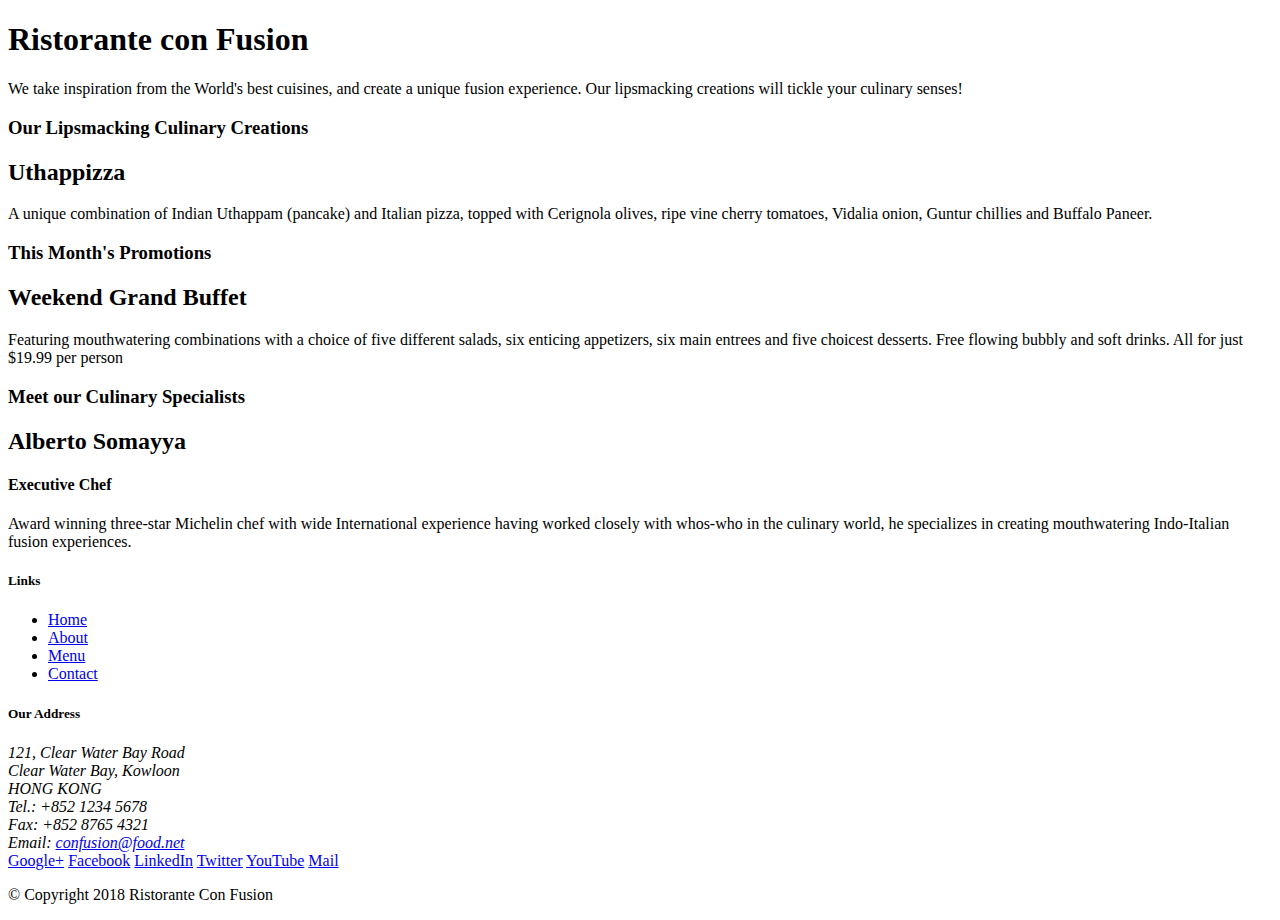
==== index.html @ 54674c80 "first commit" ====
<!DOCTYPE html>
<html lang="en">

<head>
    <title>Ristorante Con Fusion</title>
</head>

<body>

    <header>
        <div>
            <div>
                <div>
                    <h1>Ristorante con Fusion</h1>
                    <p>We take inspiration from the World's best cuisines, and create a unique fusion experience. Our lipsmacking creations will tickle your culinary senses!</p>
                </div>
                <div>
                </div>
            </div>
        </div>
    </header>

    <div>
        <div>
            <div>
                <h3>Our Lipsmacking Culinary Creations</h3>
            </div>
            <div>
                <h2>Uthappizza</h2>
                <p>A unique combination of Indian Uthappam (pancake) and Italian pizza, topped with Cerignola olives, ripe vine cherry tomatoes, Vidalia onion, Guntur chillies and Buffalo Paneer.</p>
            </div>
        </div>


        <div>
            <div>
                <h3>This Month's Promotions</h3>
            </div>
            <div>
                <h2>Weekend Grand Buffet</h2>
                <p>Featuring mouthwatering combinations with a choice of five different salads, six enticing appetizers, six main entrees and five choicest desserts. Free flowing bubbly and soft drinks. All for just $19.99 per person </p>
            </div>
        </div>

        <div>
            <div>
                <h3>Meet our Culinary Specialists</h3>
            </div>
            <div>
                <h2>Alberto Somayya</h2>
                <h4>Executive Chef</h4>
                <p>Award winning three-star Michelin chef with wide International experience having worked closely with whos-who in the culinary world, he specializes in creating mouthwatering Indo-Italian fusion experiences. </p>
            </div>
        </div>
    </div>

    <footer>
        <div>
            <div>             
                <div>
                    <h5>Links</h5>
                    <ul>
                        <li><a href="#">Home</a></li>
                        <li><a href="#">About</a></li>
                        <li><a href="#">Menu</a></li>
                        <li><a href="#">Contact</a></li>
                    </ul>
                </div>
                <div>
                    <h5>Our Address</h5>
                    <address>
		              121, Clear Water Bay Road<br>
		              Clear Water Bay, Kowloon<br>
		              HONG KONG<br>
		              Tel.: +852 1234 5678<br>
		              Fax: +852 8765 4321<br>
		              Email: <a href="mailto:confusion@food.net">confusion@food.net</a>
		           </address>
                </div>
                <div>
                    <div>
                        <a href="http://google.com/+">Google+</a>
                        <a href="http://www.facebook.com/profile.php?id=">Facebook</a>
                        <a href="http://www.linkedin.com/in/">LinkedIn</a>
                        <a href="http://twitter.com/">Twitter</a>
                        <a href="http://youtube.com/">YouTube</a>
                        <a href="mailto:">Mail</a>
                    </div>
                </div>
           </div>
           <div>             
                <div>
                    <p>© Copyright 2018 Ristorante Con Fusion</p>
                </div>
           </div>
        </div>
    </footer>

</body>

</html>
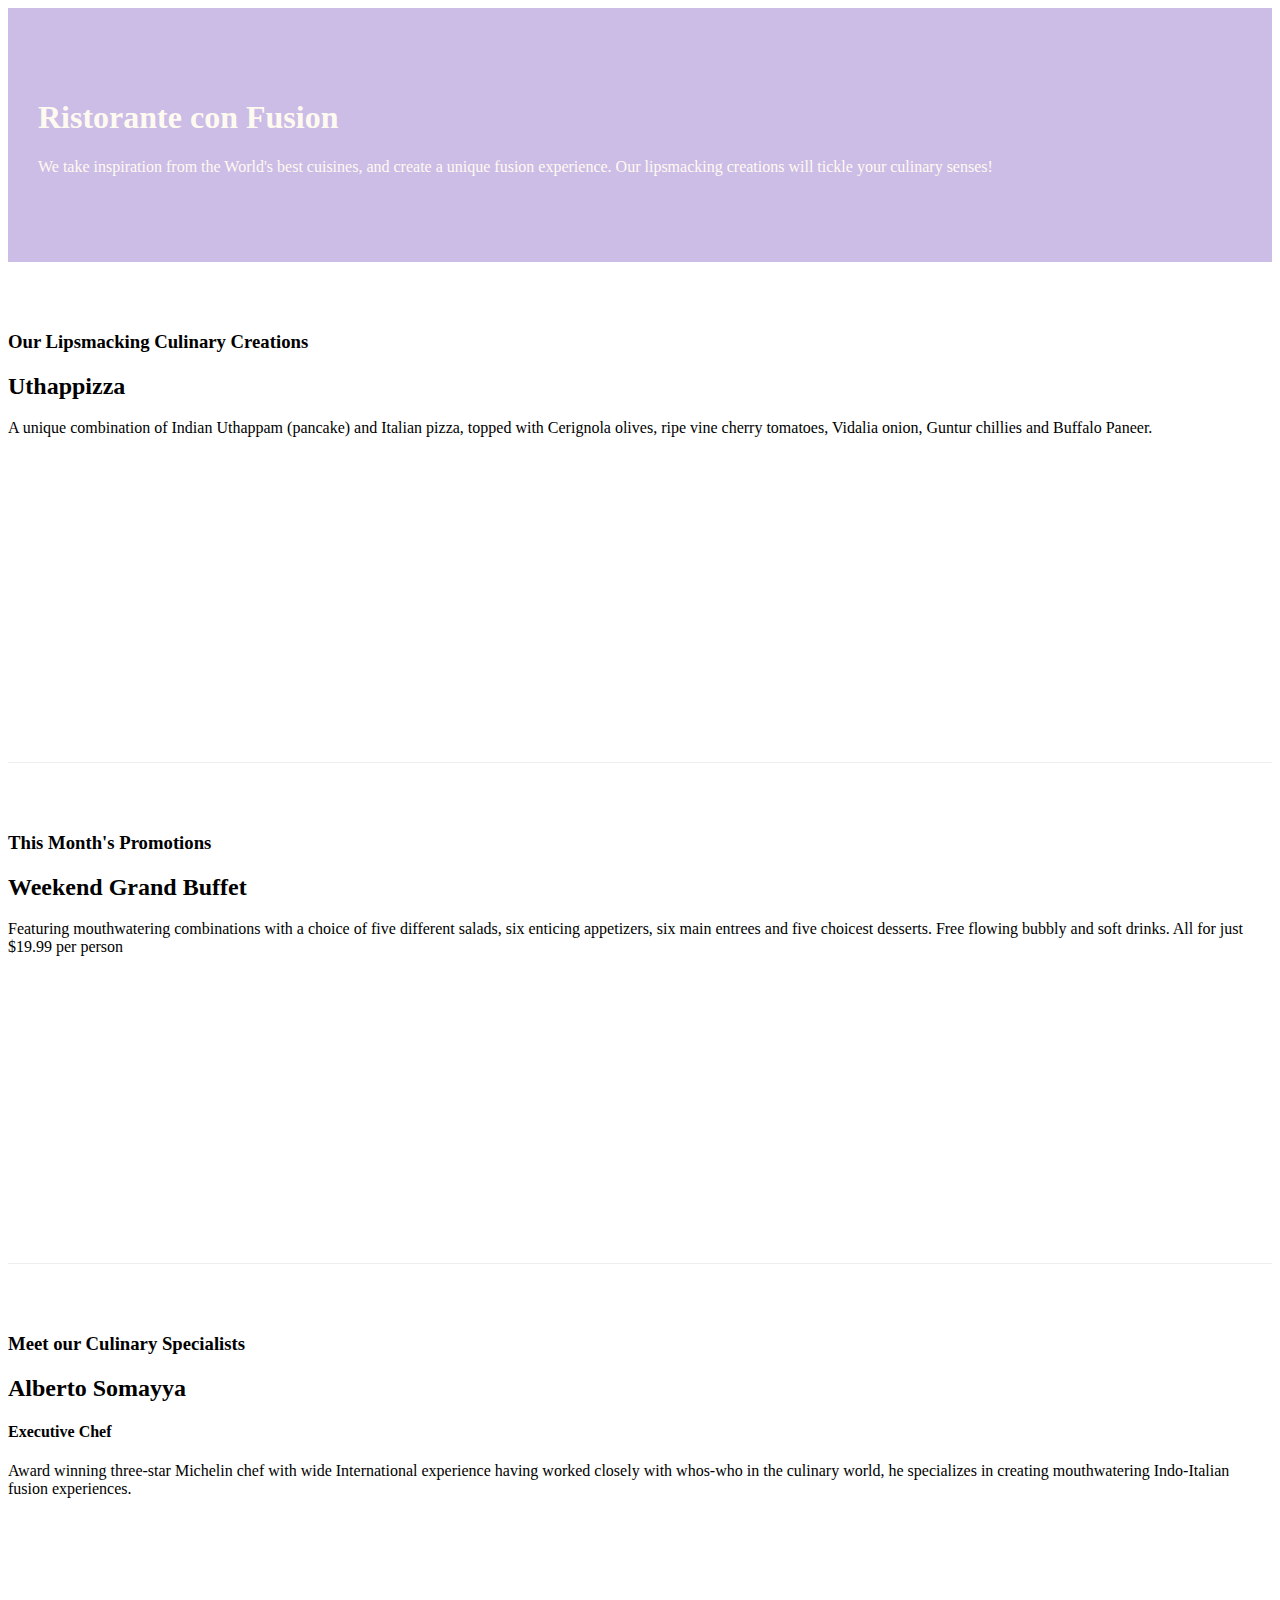
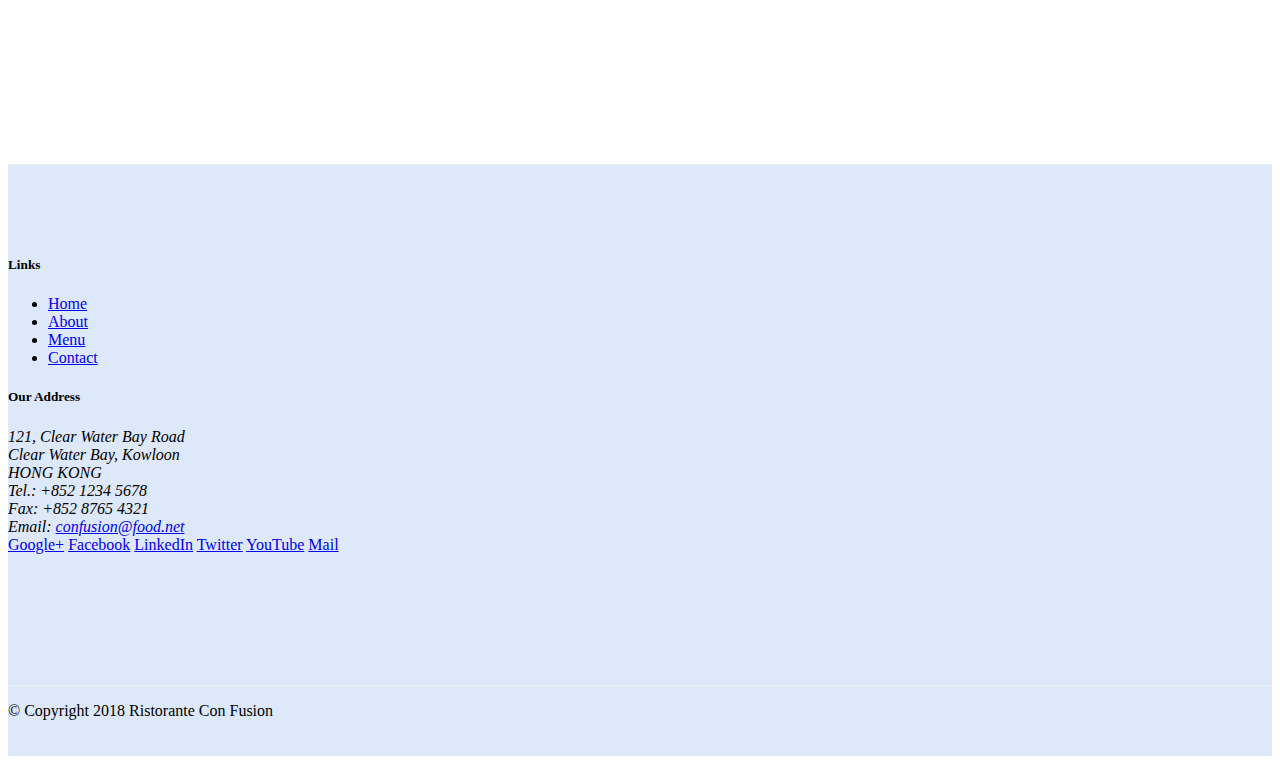
==== commit e379a857: "bootstrap grid tut - part 2 finished" ====
--- a/index.html
+++ b/index.html
@@ -1,101 +1,131 @@
 <!DOCTYPE html>
 <html lang="en">
+  <head>
+    <!-- Required meta tags always come first -->
+    <meta charset="utf-8" />
+    <meta
+      name="viewport"
+      content="width=device-width, initial-scale=1, shrink-to-fit=no"
+    />
+    <meta http-equiv="x-ua-compatible" content="ie=edge" />
 
-<head>
+    <!-- Bootstrap CSS -->
+    <link
+      rel="stylesheet"
+      href="node_modules/bootstrap/dist/css/bootstrap.min.css"
+    />
+    <link rel="stylesheet" href="/css/styles.css" />
     <title>Ristorante Con Fusion</title>
-</head>
+  </head>
 
-<body>
-
-    <header>
-        <div>
-            <div>
-                <div>
-                    <h1>Ristorante con Fusion</h1>
-                    <p>We take inspiration from the World's best cuisines, and create a unique fusion experience. Our lipsmacking creations will tickle your culinary senses!</p>
-                </div>
-                <div>
-                </div>
-            </div>
+  <body>
+    <header class="jumbotron">
+      <div class="container">
+        <div class="row row-header">
+          <div class="col-12 col-sm-6">
+            <h1>Ristorante con Fusion</h1>
+            <p>
+              We take inspiration from the World's best cuisines, and create a
+              unique fusion experience. Our lipsmacking creations will tickle
+              your culinary senses!
+            </p>
+          </div>
+          <div class="col-12 col-sm"></div>
         </div>
+      </div>
     </header>
 
-    <div>
-        <div>
-            <div>
-                <h3>Our Lipsmacking Culinary Creations</h3>
-            </div>
-            <div>
-                <h2>Uthappizza</h2>
-                <p>A unique combination of Indian Uthappam (pancake) and Italian pizza, topped with Cerignola olives, ripe vine cherry tomatoes, Vidalia onion, Guntur chillies and Buffalo Paneer.</p>
-            </div>
+    <div class="container">
+      <div class="row row-content align-items-center">
+        <div class="col-12 col-sm-4 order-sm-last col-md-3">
+          <h3>Our Lipsmacking Culinary Creations</h3>
         </div>
+        <div class="col col-sm order-sm-first col-md">
+          <h2>Uthappizza</h2>
+          <p>
+            A unique combination of Indian Uthappam (pancake) and Italian pizza,
+            topped with Cerignola olives, ripe vine cherry tomatoes, Vidalia
+            onion, Guntur chillies and Buffalo Paneer.
+          </p>
+        </div>
+      </div>
 
+      <div class="row row-content align-items-center">
+        <div class="col-12 col-sm-4 col-md-3">
+          <h3>This Month's Promotions</h3>
+        </div>
+        <div class="col col-sm col-md">
+          <h2>Weekend Grand Buffet</h2>
+          <p>
+            Featuring mouthwatering combinations with a choice of five different
+            salads, six enticing appetizers, six main entrees and five choicest
+            desserts. Free flowing bubbly and soft drinks. All for just $19.99
+            per person
+          </p>
+        </div>
+      </div>
 
-        <div>
-            <div>
-                <h3>This Month's Promotions</h3>
-            </div>
-            <div>
-                <h2>Weekend Grand Buffet</h2>
-                <p>Featuring mouthwatering combinations with a choice of five different salads, six enticing appetizers, six main entrees and five choicest desserts. Free flowing bubbly and soft drinks. All for just $19.99 per person </p>
-            </div>
+      <div class="row row-content align-items-center">
+        <div class="col-12 col-sm-4 order-sm-last col-md-3">
+          <h3>Meet our Culinary Specialists</h3>
         </div>
-
-        <div>
-            <div>
-                <h3>Meet our Culinary Specialists</h3>
-            </div>
-            <div>
-                <h2>Alberto Somayya</h2>
-                <h4>Executive Chef</h4>
-                <p>Award winning three-star Michelin chef with wide International experience having worked closely with whos-who in the culinary world, he specializes in creating mouthwatering Indo-Italian fusion experiences. </p>
-            </div>
+        <div class="col col-sm order-sm-first col-md">
+          <h2>Alberto Somayya</h2>
+          <h4>Executive Chef</h4>
+          <p>
+            Award winning three-star Michelin chef with wide International
+            experience having worked closely with whos-who in the culinary
+            world, he specializes in creating mouthwatering Indo-Italian fusion
+            experiences.
+          </p>
         </div>
+      </div>
     </div>
 
-    <footer>
-        <div>
-            <div>             
-                <div>
-                    <h5>Links</h5>
-                    <ul>
-                        <li><a href="#">Home</a></li>
-                        <li><a href="#">About</a></li>
-                        <li><a href="#">Menu</a></li>
-                        <li><a href="#">Contact</a></li>
-                    </ul>
-                </div>
-                <div>
-                    <h5>Our Address</h5>
-                    <address>
-		              121, Clear Water Bay Road<br>
-		              Clear Water Bay, Kowloon<br>
-		              HONG KONG<br>
-		              Tel.: +852 1234 5678<br>
-		              Fax: +852 8765 4321<br>
-		              Email: <a href="mailto:confusion@food.net">confusion@food.net</a>
-		           </address>
-                </div>
-                <div>
-                    <div>
-                        <a href="http://google.com/+">Google+</a>
-                        <a href="http://www.facebook.com/profile.php?id=">Facebook</a>
-                        <a href="http://www.linkedin.com/in/">LinkedIn</a>
-                        <a href="http://twitter.com/">Twitter</a>
-                        <a href="http://youtube.com/">YouTube</a>
-                        <a href="mailto:">Mail</a>
-                    </div>
-                </div>
-           </div>
-           <div>             
-                <div>
-                    <p>© Copyright 2018 Ristorante Con Fusion</p>
-                </div>
-           </div>
+    <footer class="footer">
+      <div class="container">
+        <div class="row row-content">
+          <div class="col-4 offset-1 col-sm-2">
+            <h5>Links</h5>
+            <ul class="list-unstyled">
+              <li><a href="#">Home</a></li>
+              <li><a href="#">About</a></li>
+              <li><a href="#">Menu</a></li>
+              <li><a href="#">Contact</a></li>
+            </ul>
+          </div>
+          <div class="col-7 col-sm-5">
+            <h5>Our Address</h5>
+            <address>
+              121, Clear Water Bay Road<br />
+              Clear Water Bay, Kowloon<br />
+              HONG KONG<br />
+              Tel.: +852 1234 5678<br />
+              Fax: +852 8765 4321<br />
+              Email: <a href="mailto:confusion@food.net">confusion@food.net</a>
+            </address>
+          </div>
+          <div class="col-12 col-sm-4 align-self-center">
+            <div class="text-center">
+              <a href="http://google.com/+">Google+</a>
+              <a href="http://www.facebook.com/profile.php?id=">Facebook</a>
+              <a href="http://www.linkedin.com/in/">LinkedIn</a>
+              <a href="http://twitter.com/">Twitter</a>
+              <a href="http://youtube.com/">YouTube</a>
+              <a href="mailto:">Mail</a>
+            </div>
+          </div>
         </div>
+        <div class="row justify-content-center">
+          <div class="col-auto">
+            <p>© Copyright 2018 Ristorante Con Fusion</p>
+          </div>
+        </div>
+      </div>
     </footer>
-
-</body>
-
-</html>+    <!-- jQuery first, then Popper.js, then Bootstrap JS. -->
+    <script src="node_modules/jquery/dist/jquery.slim.min.js"></script>
+    <script src="node_modules/popper.js/dist/umd/popper.min.js"></script>
+    <script src="node_modules/bootstrap/dist/js/bootstrap.min.js"></script>
+  </body>
+</html>
--- a/css/styles.css
+++ b/css/styles.css
@@ -0,0 +1,30 @@
+.row-header {
+  margin: 0px auto;
+  padding: 0px auto;
+}
+
+.row-content {
+  margin: 0px auto;
+  padding: 50px 0px 50px 0px;
+  border-bottom: 1px ridge;
+  min-height: 400px;
+}
+
+.footer {
+  background-color: rgba(100, 148, 237, 0.212);
+  margin: 0px auto;
+  padding: 20px 0px 20px 0px;
+}
+
+.jumbotron {
+  padding: 70px 30px 70px 30px;
+  margin: 0px auto;
+  background: #9575cd7a;
+  color: floralwhite;
+}
+
+.address {
+  font-size: 80%;
+  margin: 0px;
+  color: #0f0f0f;
+}
